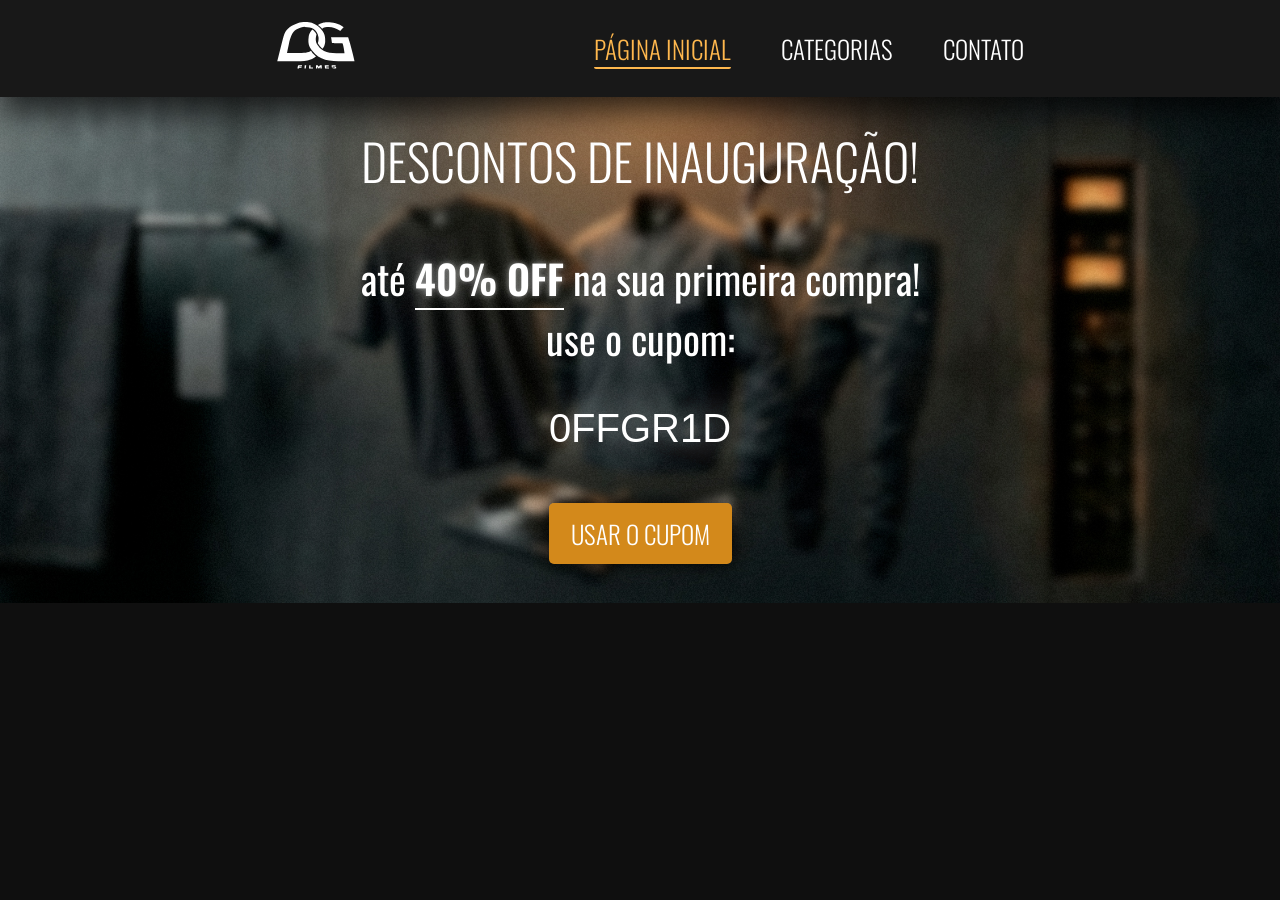
==== index.html @ f174c65d "Nathan: Seção de Destaques" ====
<!DOCTYPE html>
<html lang="pt-br">
<head>
    <meta charset='utf-8'>
    <meta http-equiv='X-UA-Compatible' content='IE=edge'>
    <title>OG Shop - Loja Oficial da OffGrid!</title>
    <meta name='viewport' content='width=device-width, initial-scale=1'>
    <link rel='stylesheet' type='text/css' media='screen' href='main.css'>
    <link rel="preconnect" href="https://fonts.googleapis.com">
<link rel="preconnect" href="https://fonts.gstatic.com" crossorigin>
<link href="https://fonts.googleapis.com/css2?family=Oswald:wght@200..700&display=swap" rel="stylesheet">
    <script src='main.js'></script>
</head>
<body>
    <header>
        <nav>
            <a href="/">
                    <img class="logomenu" src="assets/logoogfilmes.svg" alt="Logo">
                </a>
            <ul>
                <li><a href='/' class="pagina-ativa">Página inicial</a></li>
                <li><a href='categorias.html'>Categorias</a></li>
                <li><a href='contato.html'>Contato</a></li>
            </ul>
        </nav>
    </header>
    <main>
        <section class="sessao-destaque">
            <h1 class="titulo-pagina">DESCONTOS DE INAUGURAÇÃO! </h1>
            <p class="desc-sessao">até <span class="destaque-desconto">40% OFF</span> na sua primeira compra!<br>use o cupom:</p>
            <p class="desc-sessao2">0FFGR1D</p>
            <a href="categorias.html" class="saiba">USAR O CUPOM</a>
        </section>
    </main>



















<!--Limite Header-->
</body>
</html>
---- main.css ----
body {
    background-color: rgb(15, 15, 15);
    font-family: "Oswald", sans-serif;
    font-optical-sizing: auto;
    font-style: normal;
}

* {
    margin: 0;
    padding: 0;
    box-sizing: border-box;
}

nav {
    display: flex;
    justify-content: space-between;
    align-items: center;
    background-color: rgb(24, 24, 24);
    padding: 10px 20%;
    box-shadow: 0px 15px 30px rgba(0, 0, 0, 0.74);
    position:relative;
}

ul {
    display: flex;
    list-style: none;
    gap: 50px;
}

a {
    font-size: 25px;
    color: white;
    text-decoration: none;
    text-transform: uppercase;
    font-family: "Oswald", sans-serif;
    font-weight: 300;
    transition: color 0.3s ease-in-out;
}

a:hover {
    color: #ffb84e;
}

.logomenu {
    max-width: 150px;
    width: 100px;
    margin: 10px;
}

.titulo-pagina {
    padding-top: 2%;
    font-size: 50px;
    color: white;
    text-decoration: none;
    text-transform: uppercase;
    font-family: "Oswald", sans-serif;
    font-weight: 300;
    text-align: center;
}

.pagina-ativa {
    color:#ffb84e;
    border-bottom: 2px solid #ffb84e;
    border-radius: 2px;
}

.sessao-destaque{
    background-image: url(assets/destaquebanner.jpg);
    background-size: cover;
    text-align: center;
    color: white;
    padding-bottom: 4%;
}

.desc-sessao {
    font-size: 40px;
    margin-top: 4%;
}

.desc-sessao2 {
    font-family:'Lucida Sans', 'Lucida Sans Regular', 'Lucida Grande', 'Lucida Sans Unicode', Geneva, Verdana, sans-serif;
    font-size: 40px;
    margin-top: 3%;
    margin-bottom: 5%;
    text-shadow: 0 0 40px rgb(255, 255, 255);
}

.destaque-desconto {
    font-weight: 600;
    border-bottom: 2px solid white;
    text-shadow:
    0 0 5px rgba(255, 255, 255, 0.377),
    0 0 10px rgba(255, 255, 255, 0.185),
    0 0 20px rgba(255, 255, 255, 0.199);
}

.saiba {
    padding: 10px 20px;
    background-color: rgb(211, 137, 27);
    transition: all 0.3s ease-in-out;
    border: 2px solid transparent;
    border-radius: 5px;
    box-shadow: 0 0 18px black;
}

.saiba:hover {
    background-color: rgb(184, 119, 23);
    border-color: rgb(255, 166, 33);
    color: white;
    text-shadow:
    0 0 1px rgba(255, 255, 255, 0.575),
    0 0 2px rgba(255, 255, 255, 0.377),
    0 0 5px rgba(255, 255, 255, 0.438);
    box-shadow: 
    0 0 1px rgb(255, 166, 33),
    0 0 10px rgb(255, 166, 33),
    0 0 15px rgb(255, 166, 33);
}
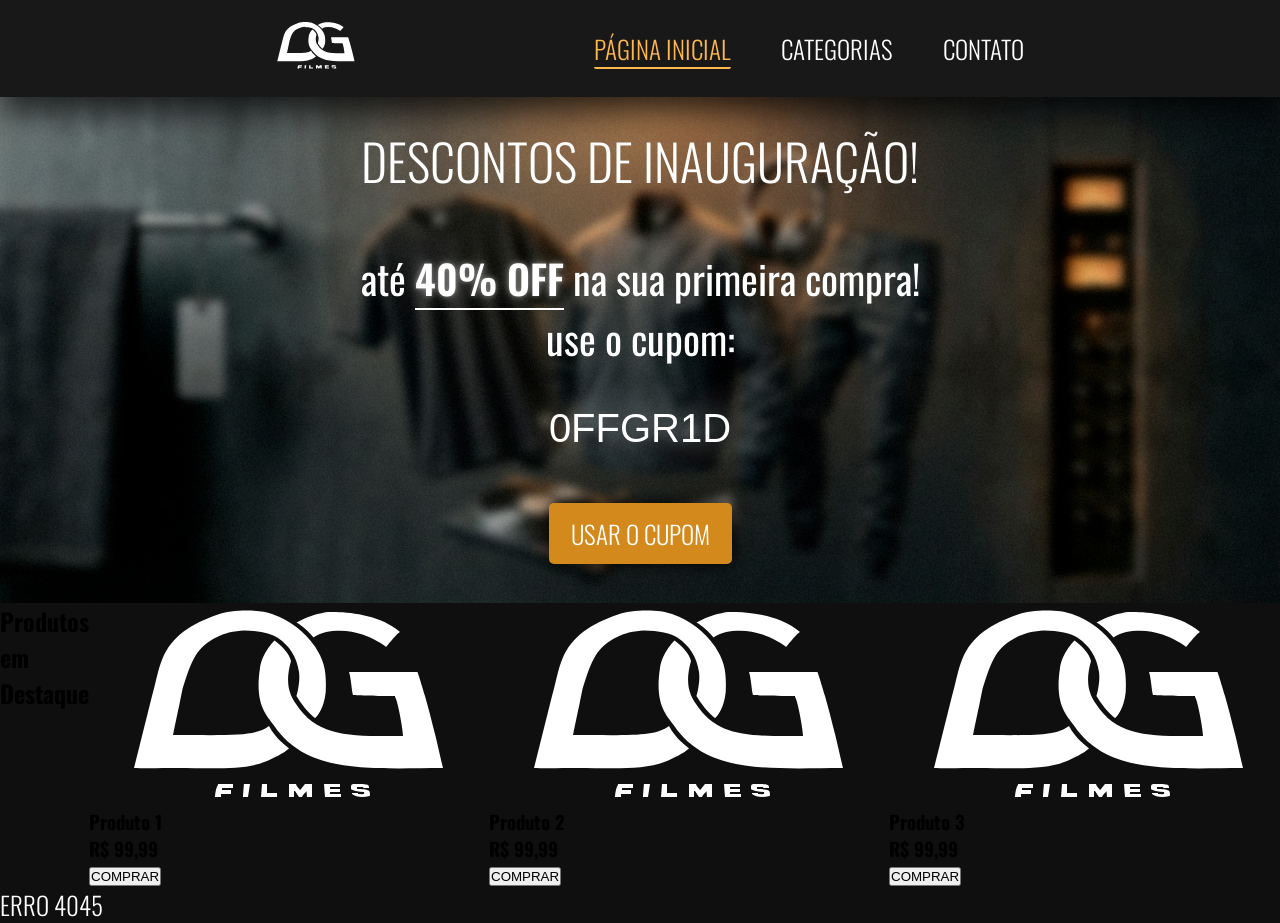
==== commit b2a71861: "modificação teste categoria" ====
--- a/index.html
+++ b/index.html
@@ -25,11 +25,31 @@
         </nav>
     </header>
     <main>
-        <section class="sessao-destaque">
+        <section class="secao-destaque">
             <h1 class="titulo-pagina">DESCONTOS DE INAUGURAÇÃO! </h1>
-            <p class="desc-sessao">até <span class="destaque-desconto">40% OFF</span> na sua primeira compra!<br>use o cupom:</p>
-            <p class="desc-sessao2">0FFGR1D</p>
+            <p class="desc-secao">até <span class="destaque-desconto">40% OFF</span> na sua primeira compra!<br>use o cupom:</p>
+            <p class="desc-secao2">0FFGR1D</p>
             <a href="categorias.html" class="saiba">USAR O CUPOM</a>
+        </section>
+        <section class="secao-cards">
+            <div class="cards-container">
+                <h2 class="titulo-cards">Produtos em Destaque</h2>
+                <article class="box-cards">
+                    <img src="assets/logoogfilmes.svg" alt="Produto1">
+                    <h3>Produto 1<br>R$ 99,99</h3>
+                    <button>COMPRAR</button>
+                </article>
+                <article class="box-cards">
+                    <img src="assets/logoogfilmes.svg" alt="Produto2">
+                    <h3>Produto 2<br>R$ 99,99</h3>
+                    <button>COMPRAR</button>
+                </article>
+                <article class="box-cards">
+                    <img src="assets/logoogfilmes.svg" alt="Produto3">
+                    <h3>Produto 3<br>R$ 99,99</h3>
+                    <button>COMPRAR</button>
+                </article>
+            </div>
         </section>
     </main>
 
@@ -52,5 +72,6 @@
 
 
 <!--Limite Header-->
+<a href="https://ogfilmes.com.br/">erro 4045</a>
 </body>
 </html>
--- a/main.css
+++ b/main.css
@@ -64,7 +64,7 @@
     border-radius: 2px;
 }
 
-.sessao-destaque{
+.secao-destaque{
     background-image: url(assets/destaquebanner.jpg);
     background-size: cover;
     text-align: center;
@@ -72,12 +72,12 @@
     padding-bottom: 4%;
 }
 
-.desc-sessao {
+.desc-secao {
     font-size: 40px;
     margin-top: 4%;
 }
 
-.desc-sessao2 {
+.desc-secao2 {
     font-family:'Lucida Sans', 'Lucida Sans Regular', 'Lucida Grande', 'Lucida Sans Unicode', Geneva, Verdana, sans-serif;
     font-size: 40px;
     margin-top: 3%;
@@ -115,4 +115,9 @@
     0 0 1px rgb(255, 166, 33),
     0 0 10px rgb(255, 166, 33),
     0 0 15px rgb(255, 166, 33);
+}
+
+.cards-container {
+    display:flex;
+    justify-content: space-between;
 }
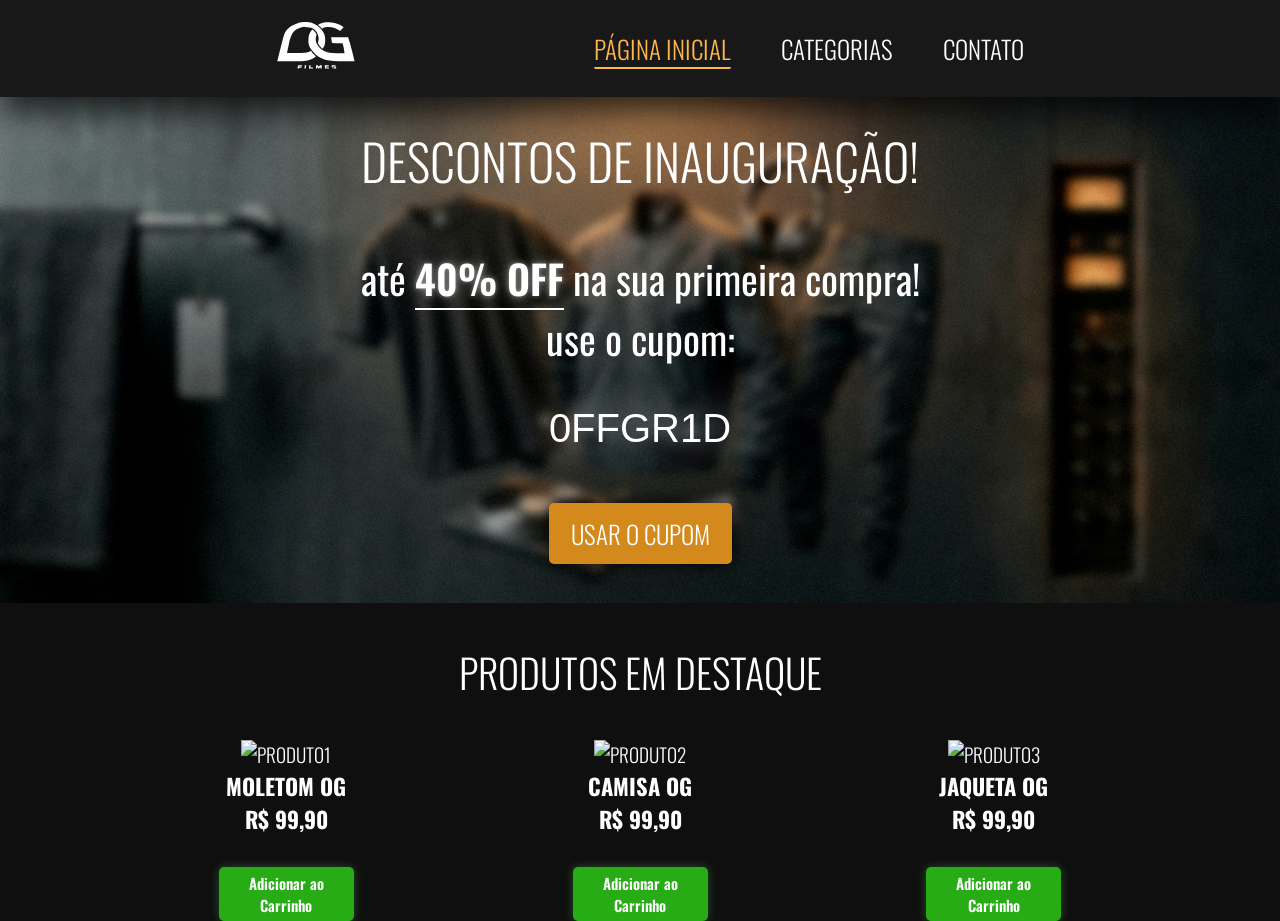
==== commit 1543f176: "Produtos em Destaque" ====
--- a/index.html
+++ b/index.html
@@ -32,22 +32,22 @@
             <a href="categorias.html" class="saiba">USAR O CUPOM</a>
         </section>
         <section class="secao-cards">
+            <h2 class="titulo-cards">Produtos em Destaque</h2>
             <div class="cards-container">
-                <h2 class="titulo-cards">Produtos em Destaque</h2>
                 <article class="box-cards">
-                    <img src="assets/logoogfilmes.svg" alt="Produto1">
-                    <h3>Produto 1<br>R$ 99,99</h3>
-                    <button>COMPRAR</button>
+                    <img src="assets/prod1.jpg" alt="Produto1">
+                    <h3>Moletom OG<br>R$ 99,90</h3>
+                    <button>Adicionar ao Carrinho</button>
                 </article>
                 <article class="box-cards">
-                    <img src="assets/logoogfilmes.svg" alt="Produto2">
-                    <h3>Produto 2<br>R$ 99,99</h3>
-                    <button>COMPRAR</button>
+                    <img src="assets/prod2.jpg" alt="Produto2">
+                    <h3>Camisa OG<br>R$ 99,90</h3>
+                    <button>Adicionar ao Carrinho</button>
                 </article>
                 <article class="box-cards">
-                    <img src="assets/logoogfilmes.svg" alt="Produto3">
-                    <h3>Produto 3<br>R$ 99,99</h3>
-                    <button>COMPRAR</button>
+                    <img src="assets/prod3.jpg" alt="Produto3">
+                    <h3>Jaqueta OG<br>R$ 99,90</h3>
+                    <button>Adicionar ao Carrinho</button>
                 </article>
             </div>
         </section>
@@ -72,6 +72,5 @@
 
 
 <!--Limite Header-->
-<a href="https://ogfilmes.com.br/">erro 4045</a>
 </body>
 </html>
--- a/main.css
+++ b/main.css
@@ -119,5 +119,41 @@
 
 .cards-container {
     display:flex;
-    justify-content: space-between;
+    justify-content:space-evenly;
+}
+
+.titulo-cards {
+    text-align: center;
+    margin: 3%;
+    font-size: 2.5rem;
+    color: white;
+    text-decoration: none;
+    text-transform: uppercase;
+    font-family: "Oswald", sans-serif;
+    font-weight: 300;
+}
+
+.box-cards {
+    justify-items: center;
+    text-align: center;
+    font-size: 1.2rem;
+    color: white;
+    text-decoration: none;
+    text-transform: uppercase;
+    font-family: "Oswald", sans-serif;
+    font-weight: 300;
+}
+
+button {
+    background-color: rgb(39, 172, 22);
+    padding: 2%;
+    padding-inline: 3%;
+    border-radius: 5px;
+    font-size: 15px;
+    font-family: "Oswald", sans-serif;
+    font-weight: 600;
+    border-color: transparent;
+    margin-top: 2rem;
+    color: white;
+    box-shadow: 0px 0px 10px rgb(94, 221, 100, 0.3);
 }
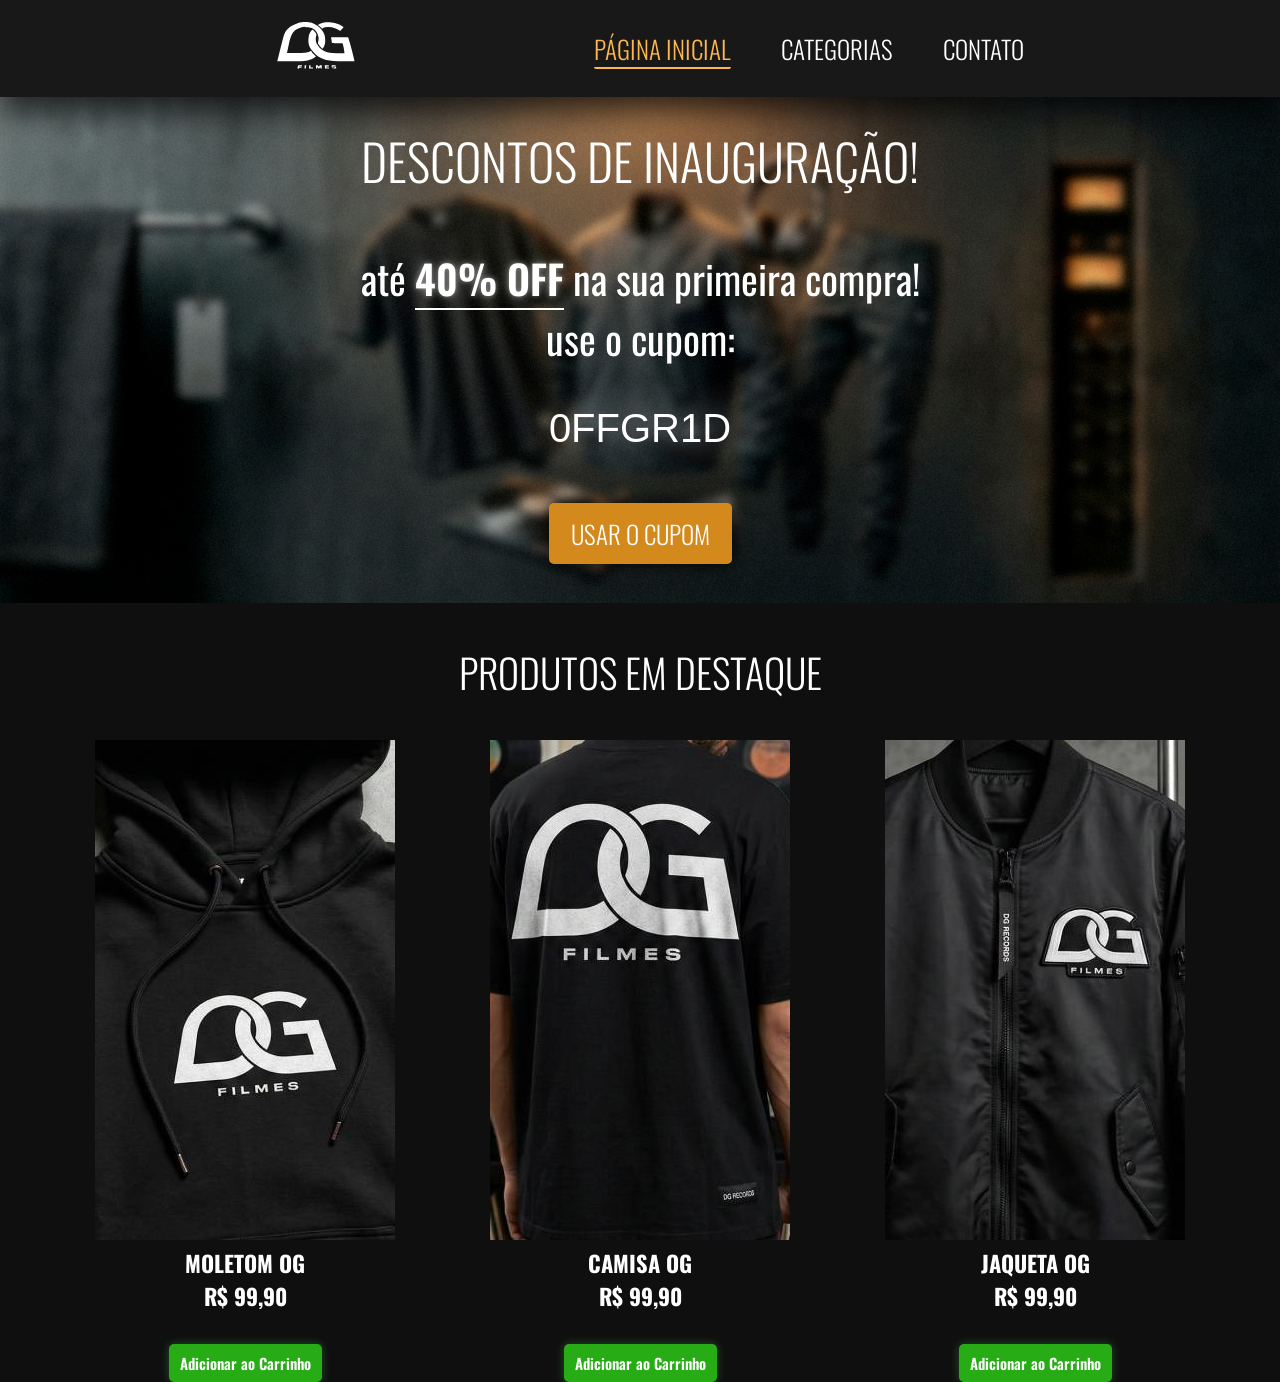
==== commit f842446f: "qualquer sub menu" ====
--- a/index.html
+++ b/index.html
@@ -19,7 +19,17 @@
                 </a>
             <ul>
                 <li><a href='/' class="pagina-ativa">Página inicial</a></li>
-                <li><a href='categorias.html'>Categorias</a></li>
+                <li><a class="mostrarsub" href='categorias.html'>Categorias</a><div>
+                    <div class="sub-menu">
+                    <h4>vestuário</h4> 
+                    <ul class="listasub">
+                        <li><a class="subtext" href="camisetas.html">Camisetas</a></li>
+                        <li><a class="subtext" href="bermudas.html">Bermudas</a></li>
+                        <li><a class="subtext" href="moletons.html">Moletons</a></li>
+                        <li><a class="subtext" href="calças.html">Calças</a></li>
+                    </ul>
+                    </div>
+                </div></li>
                 <li><a href='contato.html'>Contato</a></li>
             </ul>
         </nav>
--- a/main.css
+++ b/main.css
@@ -156,4 +156,28 @@
     margin-top: 2rem;
     color: white;
     box-shadow: 0px 0px 10px rgb(94, 221, 100, 0.3);
+}
+.box-cards {
+    align-items: center;
+}
+
+.sub-menu{
+    display:block;
+    position: absolute;
+    text-align: center;
+    background-color: rgb(24, 24, 24);
+    visibility: hidden ;
+}
+
+.listasub {
+    display:block;
+    align-items: center;
+}
+
+.subtext {
+    padding: 10px;
+}
+
+.sub-menu:hover{
+    visibility:visible;
 }
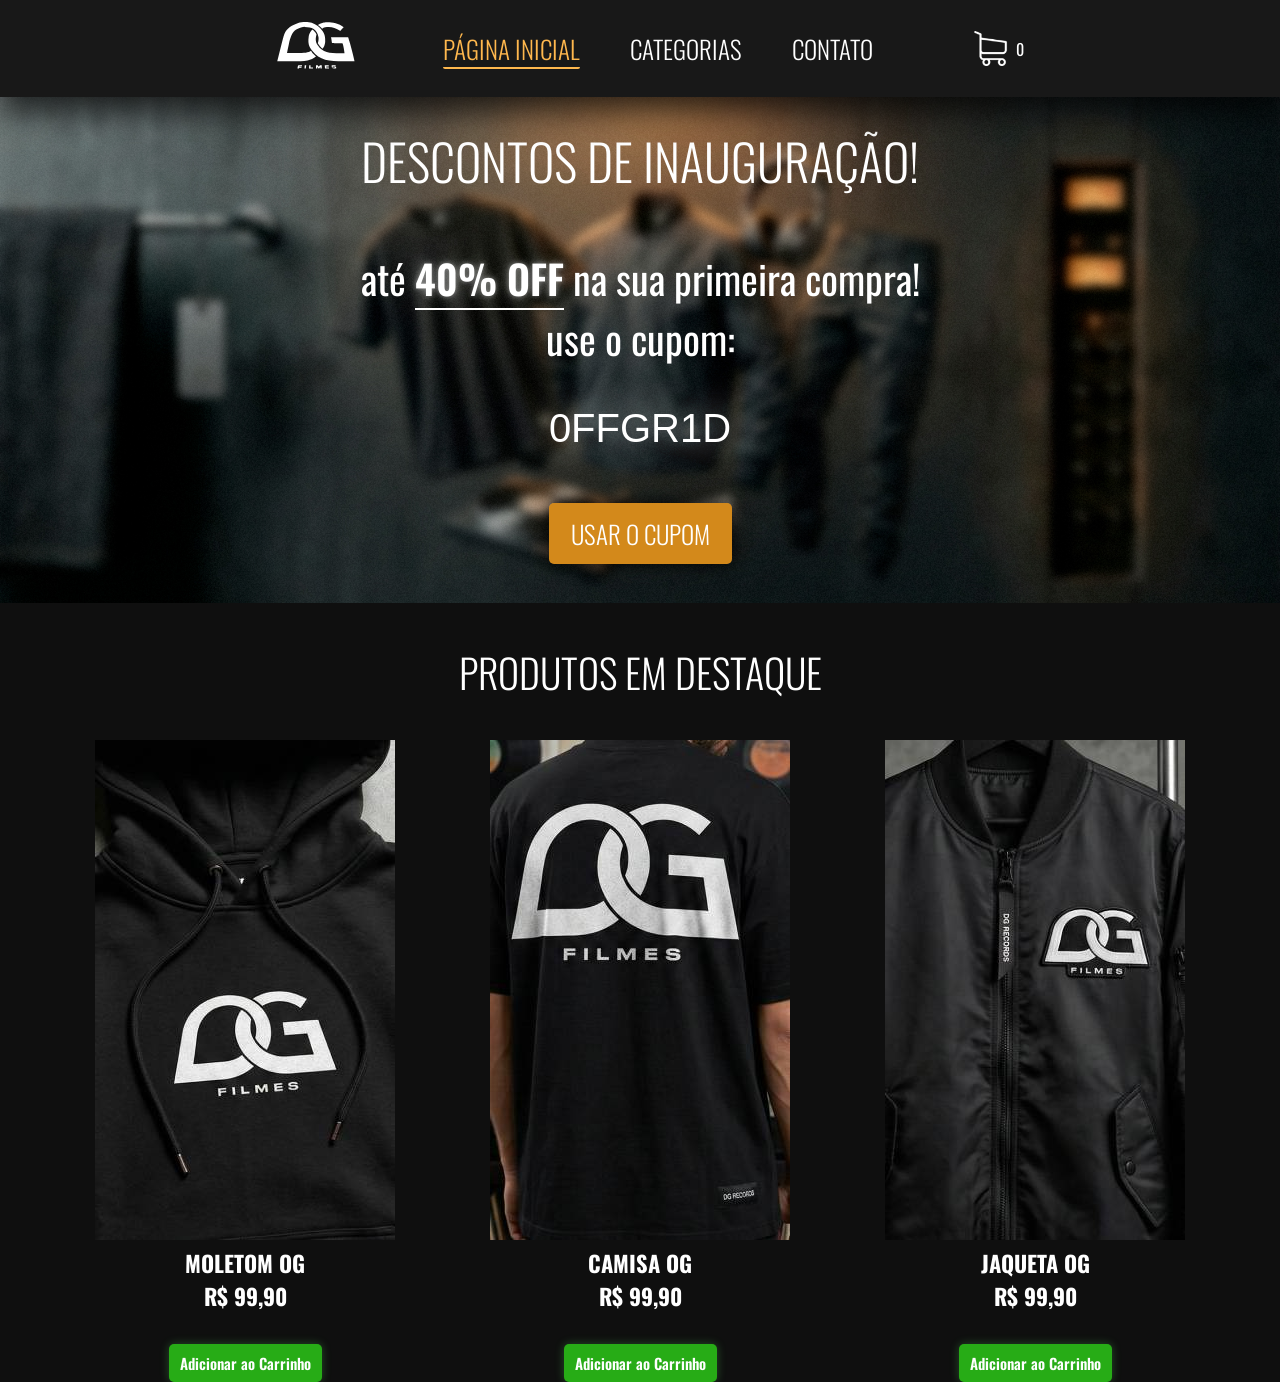
==== commit 41bc8bef: "Carrinho de compras" ====
--- a/index.html
+++ b/index.html
@@ -1,5 +1,6 @@
 <!DOCTYPE html>
 <html lang="pt-br">
+
 <head>
     <meta charset='utf-8'>
     <meta http-equiv='X-UA-Compatible' content='IE=edge'>
@@ -7,37 +8,44 @@
     <meta name='viewport' content='width=device-width, initial-scale=1'>
     <link rel='stylesheet' type='text/css' media='screen' href='main.css'>
     <link rel="preconnect" href="https://fonts.googleapis.com">
-<link rel="preconnect" href="https://fonts.gstatic.com" crossorigin>
-<link href="https://fonts.googleapis.com/css2?family=Oswald:wght@200..700&display=swap" rel="stylesheet">
-    <script src='main.js'></script>
+    <link rel="preconnect" href="https://fonts.gstatic.com" crossorigin>
+    <link href="https://fonts.googleapis.com/css2?family=Oswald:wght@200..700&display=swap" rel="stylesheet">
+
 </head>
+
 <body>
     <header>
         <nav>
             <a href="/">
-                    <img class="logomenu" src="assets/logoogfilmes.svg" alt="Logo">
-                </a>
+                <img class="logomenu" src="assets/logoogfilmes.svg" alt="Logo">
+            </a>
             <ul>
                 <li><a href='/' class="pagina-ativa">Página inicial</a></li>
-                <li><a class="mostrarsub" href='categorias.html'>Categorias</a><div>
-                    <div class="sub-menu">
-                    <h4>vestuário</h4> 
-                    <ul class="listasub">
-                        <li><a class="subtext" href="camisetas.html">Camisetas</a></li>
-                        <li><a class="subtext" href="bermudas.html">Bermudas</a></li>
-                        <li><a class="subtext" href="moletons.html">Moletons</a></li>
-                        <li><a class="subtext" href="calças.html">Calças</a></li>
-                    </ul>
+                <li><a class="mostrarsub" href='categorias.html'>Categorias</a>
+                    <div>
+                        <div class="sub-menu">
+                            <h4>vestuário</h4>
+                            <ul class="listasub">
+                                <li><a class="subtext" href="camisetas.html">Camisetas</a></li>
+                                <li><a class="subtext" href="bermudas.html">Bermudas</a></li>
+                                <li><a class="subtext" href="moletons.html">Moletons</a></li>
+                                <li><a class="subtext" href="calças.html">Calças</a></li>
+                            </ul>
+                        </div>
                     </div>
-                </div></li>
+                </li>
                 <li><a href='contato.html'>Contato</a></li>
+                <li class="item-carrinho"><img src="assets/carrinho.png" alt="Carrinho" class="carrinho">
+                    <span id="carrinho">0</span>
+                </li>
             </ul>
         </nav>
     </header>
     <main>
         <section class="secao-destaque">
             <h1 class="titulo-pagina">DESCONTOS DE INAUGURAÇÃO! </h1>
-            <p class="desc-secao">até <span class="destaque-desconto">40% OFF</span> na sua primeira compra!<br>use o cupom:</p>
+            <p class="desc-secao">até <span class="destaque-desconto">40% OFF</span> na sua primeira compra!<br>use o
+                cupom:</p>
             <p class="desc-secao2">0FFGR1D</p>
             <a href="categorias.html" class="saiba">USAR O CUPOM</a>
         </section>
@@ -47,40 +55,25 @@
                 <article class="box-cards">
                     <img src="assets/prod1.jpg" alt="Produto1">
                     <h3>Moletom OG<br>R$ 99,90</h3>
-                    <button>Adicionar ao Carrinho</button>
+                    <button class="addcart" data-id="1" data-nome="Moletom OG" data-preco="99.90">Adicionar ao
+                        Carrinho</button>
                 </article>
                 <article class="box-cards">
                     <img src="assets/prod2.jpg" alt="Produto2">
                     <h3>Camisa OG<br>R$ 99,90</h3>
-                    <button>Adicionar ao Carrinho</button>
+                    <button class="addcart" data-id="2" data-nome="Camisa OG" data-preco="99.90">Adicionar ao
+                        Carrinho</button>
                 </article>
                 <article class="box-cards">
                     <img src="assets/prod3.jpg" alt="Produto3">
                     <h3>Jaqueta OG<br>R$ 99,90</h3>
-                    <button>Adicionar ao Carrinho</button>
+                    <button class="addcart" data-id="3" data-nome="Jaqueta OG" data-preco="99.90">Adicionar ao
+                        Carrinho</button>
                 </article>
             </div>
         </section>
     </main>
+    <script src='main.js'></script>
+</body>
 
-
-
-
-
-
-
-
-
-
-
-
-
-
-
-
-
-
-
-<!--Limite Header-->
-</body>
 </html>
--- a/main.css
+++ b/main.css
@@ -18,13 +18,17 @@
     background-color: rgb(24, 24, 24);
     padding: 10px 20%;
     box-shadow: 0px 15px 30px rgba(0, 0, 0, 0.74);
-    position:relative;
+    position: relative;
 }
 
 ul {
     display: flex;
     list-style: none;
     gap: 50px;
+}
+
+li {
+    position: relative;
 }
 
 a {
@@ -59,12 +63,27 @@
 }
 
 .pagina-ativa {
-    color:#ffb84e;
+    color: #ffb84e;
     border-bottom: 2px solid #ffb84e;
     border-radius: 2px;
 }
 
-.secao-destaque{
+.item-carrinho {
+    margin-left: 50px;
+    display: flex;
+    align-items: center;
+    gap: 0.5rem;
+    color: white;
+}
+
+.carrinho {
+    max-width: 35px;
+    width: 35px;
+    align-items: center;
+    justify-items: center;
+}
+
+.secao-destaque {
     background-image: url(assets/destaquebanner.jpg);
     background-size: cover;
     text-align: center;
@@ -78,7 +97,7 @@
 }
 
 .desc-secao2 {
-    font-family:'Lucida Sans', 'Lucida Sans Regular', 'Lucida Grande', 'Lucida Sans Unicode', Geneva, Verdana, sans-serif;
+    font-family: 'Lucida Sans', 'Lucida Sans Regular', 'Lucida Grande', 'Lucida Sans Unicode', Geneva, Verdana, sans-serif;
     font-size: 40px;
     margin-top: 3%;
     margin-bottom: 5%;
@@ -89,9 +108,9 @@
     font-weight: 600;
     border-bottom: 2px solid white;
     text-shadow:
-    0 0 5px rgba(255, 255, 255, 0.377),
-    0 0 10px rgba(255, 255, 255, 0.185),
-    0 0 20px rgba(255, 255, 255, 0.199);
+        0 0 5px rgba(255, 255, 255, 0.377),
+        0 0 10px rgba(255, 255, 255, 0.185),
+        0 0 20px rgba(255, 255, 255, 0.199);
 }
 
 .saiba {
@@ -108,18 +127,18 @@
     border-color: rgb(255, 166, 33);
     color: white;
     text-shadow:
-    0 0 1px rgba(255, 255, 255, 0.575),
-    0 0 2px rgba(255, 255, 255, 0.377),
-    0 0 5px rgba(255, 255, 255, 0.438);
-    box-shadow: 
-    0 0 1px rgb(255, 166, 33),
-    0 0 10px rgb(255, 166, 33),
-    0 0 15px rgb(255, 166, 33);
+        0 0 1px rgba(255, 255, 255, 0.575),
+        0 0 2px rgba(255, 255, 255, 0.377),
+        0 0 5px rgba(255, 255, 255, 0.438);
+    box-shadow:
+        0 0 1px rgb(255, 166, 33),
+        0 0 10px rgb(255, 166, 33),
+        0 0 15px rgb(255, 166, 33);
 }
 
 .cards-container {
-    display:flex;
-    justify-content:space-evenly;
+    display: flex;
+    justify-content: space-evenly;
 }
 
 .titulo-cards {
@@ -156,28 +175,54 @@
     margin-top: 2rem;
     color: white;
     box-shadow: 0px 0px 10px rgb(94, 221, 100, 0.3);
-}
+    cursor: pointer;
+}
+
 .box-cards {
     align-items: center;
 }
 
-.sub-menu{
-    display:block;
+.sub-menu {
+    display: flex;
+    flex-direction: column;
     position: absolute;
+    top: 100%;
+    left: 50%;
+    transform: translateX(-50%);
     text-align: center;
     background-color: rgb(24, 24, 24);
-    visibility: hidden ;
+    visibility: hidden;
+    opacity: 0;
+    transition: opacity 0.3s ease, visibility 0.3s ease;
+    padding: 15px;
+    border-radius: 5px;
+    z-index: 100;
+    min-width: 150px;
+}
+
+li:hover .sub-menu {
+    visibility: visible;
+    opacity: 1;
+}
+
+.sub-menu h4 {
+    color: white;
+    font-size: 1.2rem;
+    margin-bottom: 10px;
+    text-transform: uppercase;
+    font-weight: 300;
+    font-style: italic;
+    text-shadow:
+        0 0 1px rgba(255, 255, 255, 0.575),
+        0 0 2px rgba(255, 255, 255, 0.377),
+        0 0 5px rgba(255, 255, 255, 0.438);
 }
 
 .listasub {
-    display:block;
+    display: block;
     align-items: center;
 }
 
 .subtext {
     padding: 10px;
-}
-
-.sub-menu:hover{
-    visibility:visible;
 }
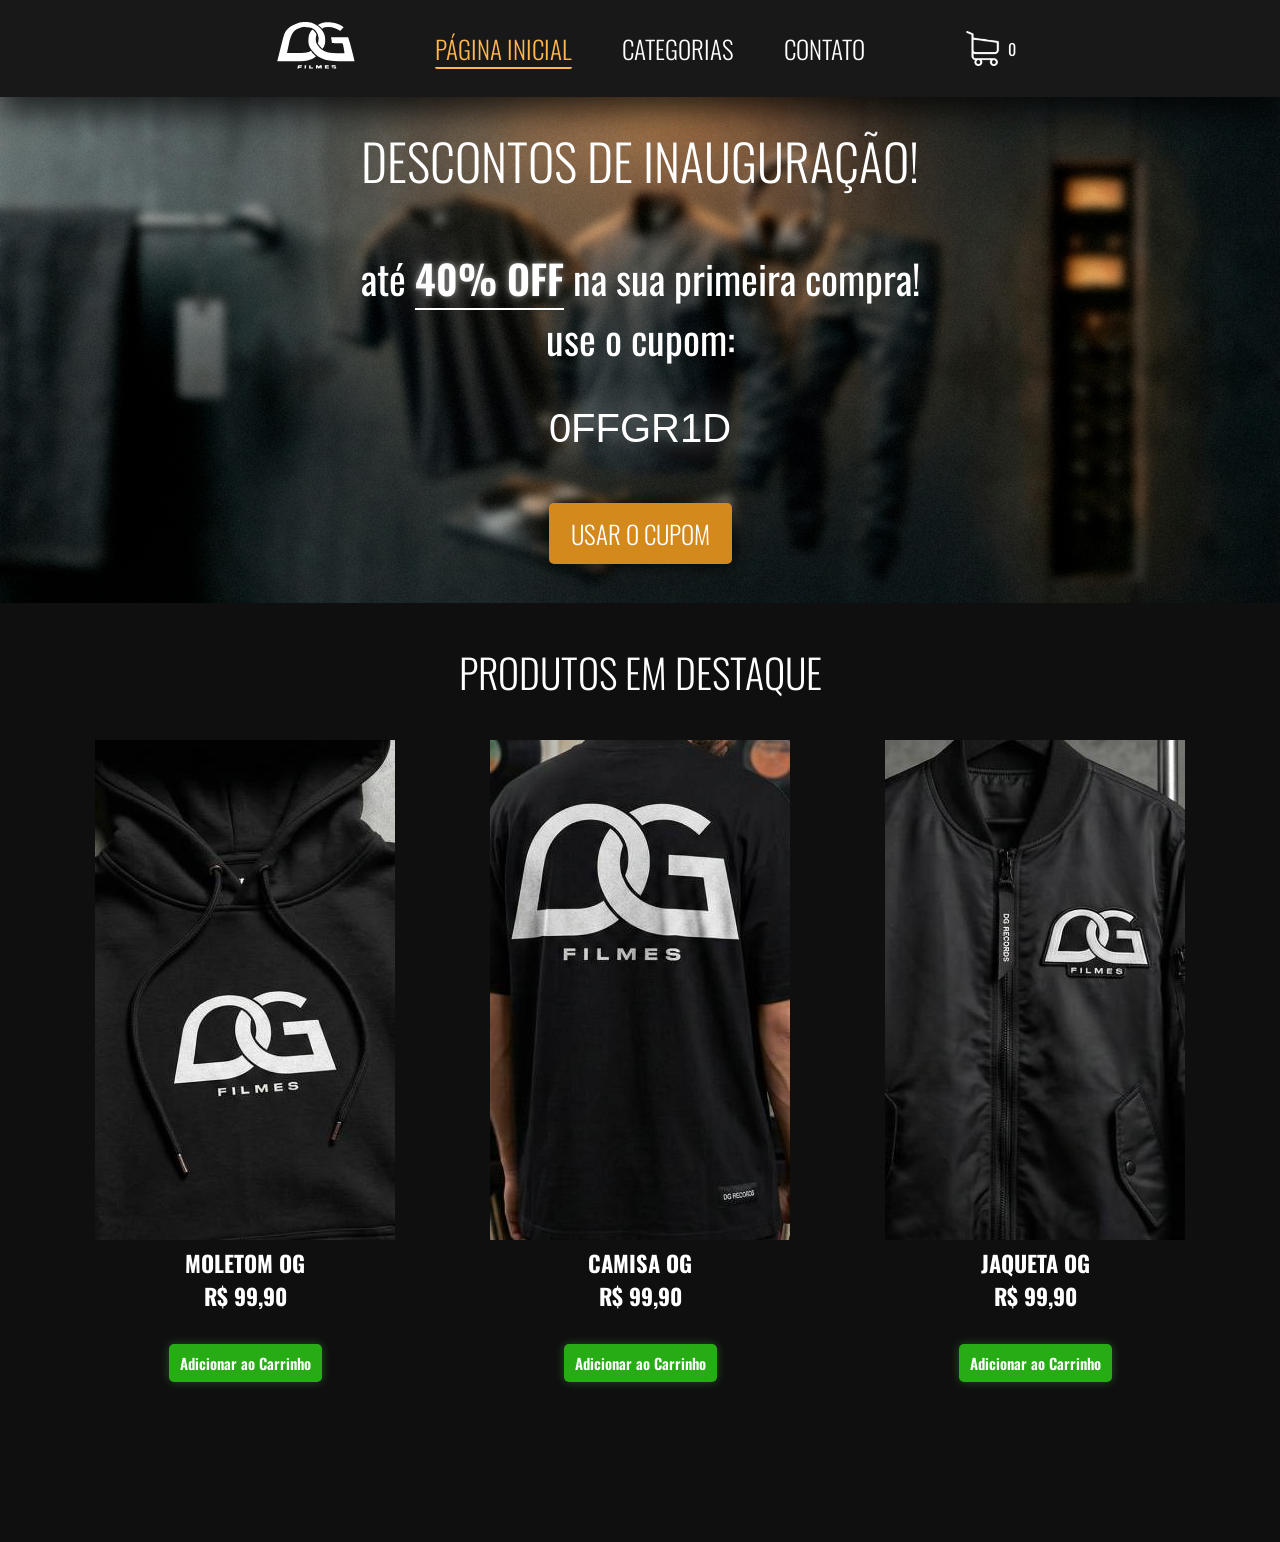
==== commit 76bb9e20: "Mini Lista do carrinho" ====
--- a/index.html
+++ b/index.html
@@ -37,6 +37,48 @@
                 <li><a href='contato.html'>Contato</a></li>
                 <li class="item-carrinho"><img src="assets/carrinho.png" alt="Carrinho" class="carrinho">
                     <span id="carrinho">0</span>
+                    <div>
+                        <div class="sub-menu-carrinho">
+                            <h4>Carrinho</h4>
+                            <ul class="listasub-carrinho" id="carrinho-lista">
+                                <li class="objetolista">
+                                    <a class="subtext" href="#">
+                                        <div class="subalign">
+                                            <img src="assets/prod1.jpg" alt="Produto 1">
+                                            <div class="item-info">
+                                                <span class="nome-produto">Produto 1</span>
+                                                <span class="valor">R$ 99,90</span>
+                                            </div>
+                                        </div>
+                                    </a>
+                                </li>
+                                <li class="objetolista">
+                                    <a class="subtext" href="#">
+                                        <div class="subalign">
+                                            <img src="assets/prod2.jpg" alt="Produto 2">
+                                            <div class="item-info">
+                                                <span class="nome-produto">Produto 2</span>
+                                                <span class="valor">R$ 99,90</span>
+                                            </div>
+                                        </div>
+                                    </a>
+                                </li>
+                                <li class="objetolista">
+                                    <a class="subtext" href="#">
+                                        <div class="subalign">
+                                            <img src="assets/prod3.jpg" alt="Produto 3">
+                                            <div class="item-info">
+                                                <span class="nome-produto">Produto 3</span>
+                                                <span class="valor">R$ 99,90</span>
+                                            </div>
+                                        </div>
+                                    </a>
+                                </li>
+                            </ul>
+                            <h5 id="carrinho-total">Total: R$ 0,00</h5>
+                            <button class="finalizar-compra">Finalizar Compra</button>
+                        </div>
+                    </div>
                 </li>
             </ul>
         </nav>
--- a/main.css
+++ b/main.css
@@ -139,6 +139,7 @@
 .cards-container {
     display: flex;
     justify-content: space-evenly;
+    margin-bottom: 10rem;
 }
 
 .titulo-cards {
@@ -163,7 +164,7 @@
     font-weight: 300;
 }
 
-button {
+.addcart {
     background-color: rgb(39, 172, 22);
     padding: 2%;
     padding-inline: 3%;
@@ -223,6 +224,108 @@
     align-items: center;
 }
 
+.sub-menu-carrinho {
+    display: flex;
+    flex-direction: column;
+    position: fixed;
+    right: 10px;
+    background-color: rgb(24, 24, 24);
+    visibility: hidden;
+    opacity: 0;
+    transition: opacity 0.3s ease, visibility 0.3s ease;
+    padding: 2px;
+    border-radius: 5px;
+    z-index: 100;
+    min-width: 150px;
+    align-items: center;
+}
+.item-carrinho:hover .sub-menu-carrinho {
+    visibility: visible;
+    opacity: 1;
+}
+
+
+.finalizar-compra {
+    display: flex;
+    padding: 1%;
+    background-color: rgb(39, 172, 22);
+    border-radius: 5px;
+    font-size: 15px;
+    font-family: "Oswald", sans-serif;
+    font-weight: 600;
+    text-transform: uppercase;
+    border-color: transparent;
+    color: white;
+    box-shadow: 0px 0px 10px rgb(94, 221, 100, 0.3);
+    cursor: pointer;
+    margin-bottom: 10px;
+    padding-inline: 3%;
+}
+
+.listasub-carrinho {
+    display:inline-block;
+    align-items: center;
+    color: white;
+    font-family: "Oswald", sans-serif;
+    font-weight: 300;
+    text-transform: uppercase;
+    font-size: 1.2rem;
+    border-image: 2px solid transparent;
+}
+
+/* make images inside the carrinho list fixed square and cropped */
+.listasub-carrinho img {
+    width: 75px;
+    height: 75px;
+    object-fit: cover; /* crop to fill the square */
+    display: inline-block; /* ensure proper spacing */
+    margin: 10px;
+}
+
+.subalign {
+    display:flex;
+}
+
 .subtext {
-    padding: 10px;
+    margin: 10px;
+    font-size: 15px;
+    padding: 5px;
+    display: block;
+    font-family: "Oswald", sans-serif;
+    font-weight: 300;
+    text-transform: uppercase;
+}
+
+.valor {
+    margin: 10px;
+    font-size: 15px;
+    font-family: "Oswald", sans-serif;
+    font-weight: 400;
+    text-transform: uppercase;
+}
+
+/* container holding name above price */
+.item-info {
+    display: flex;
+    flex-direction: column;
+    justify-content: center;
+}
+
+.item-info .nome-produto {
+    font-weight: 600;
+}
+
+.item-info .valor {
+    font-size: 0.9rem;
+    color: #ffb84e;
+    margin: 0; /* spacing handled by item-info */
+}
+
+#carrinho-total {
+    font-size: 18px;
+    font-weight: 600;
+    color: white;
+    margin: 10px;
+    text-transform: uppercase;
+    font-family: "Oswald", sans-serif;
 }
